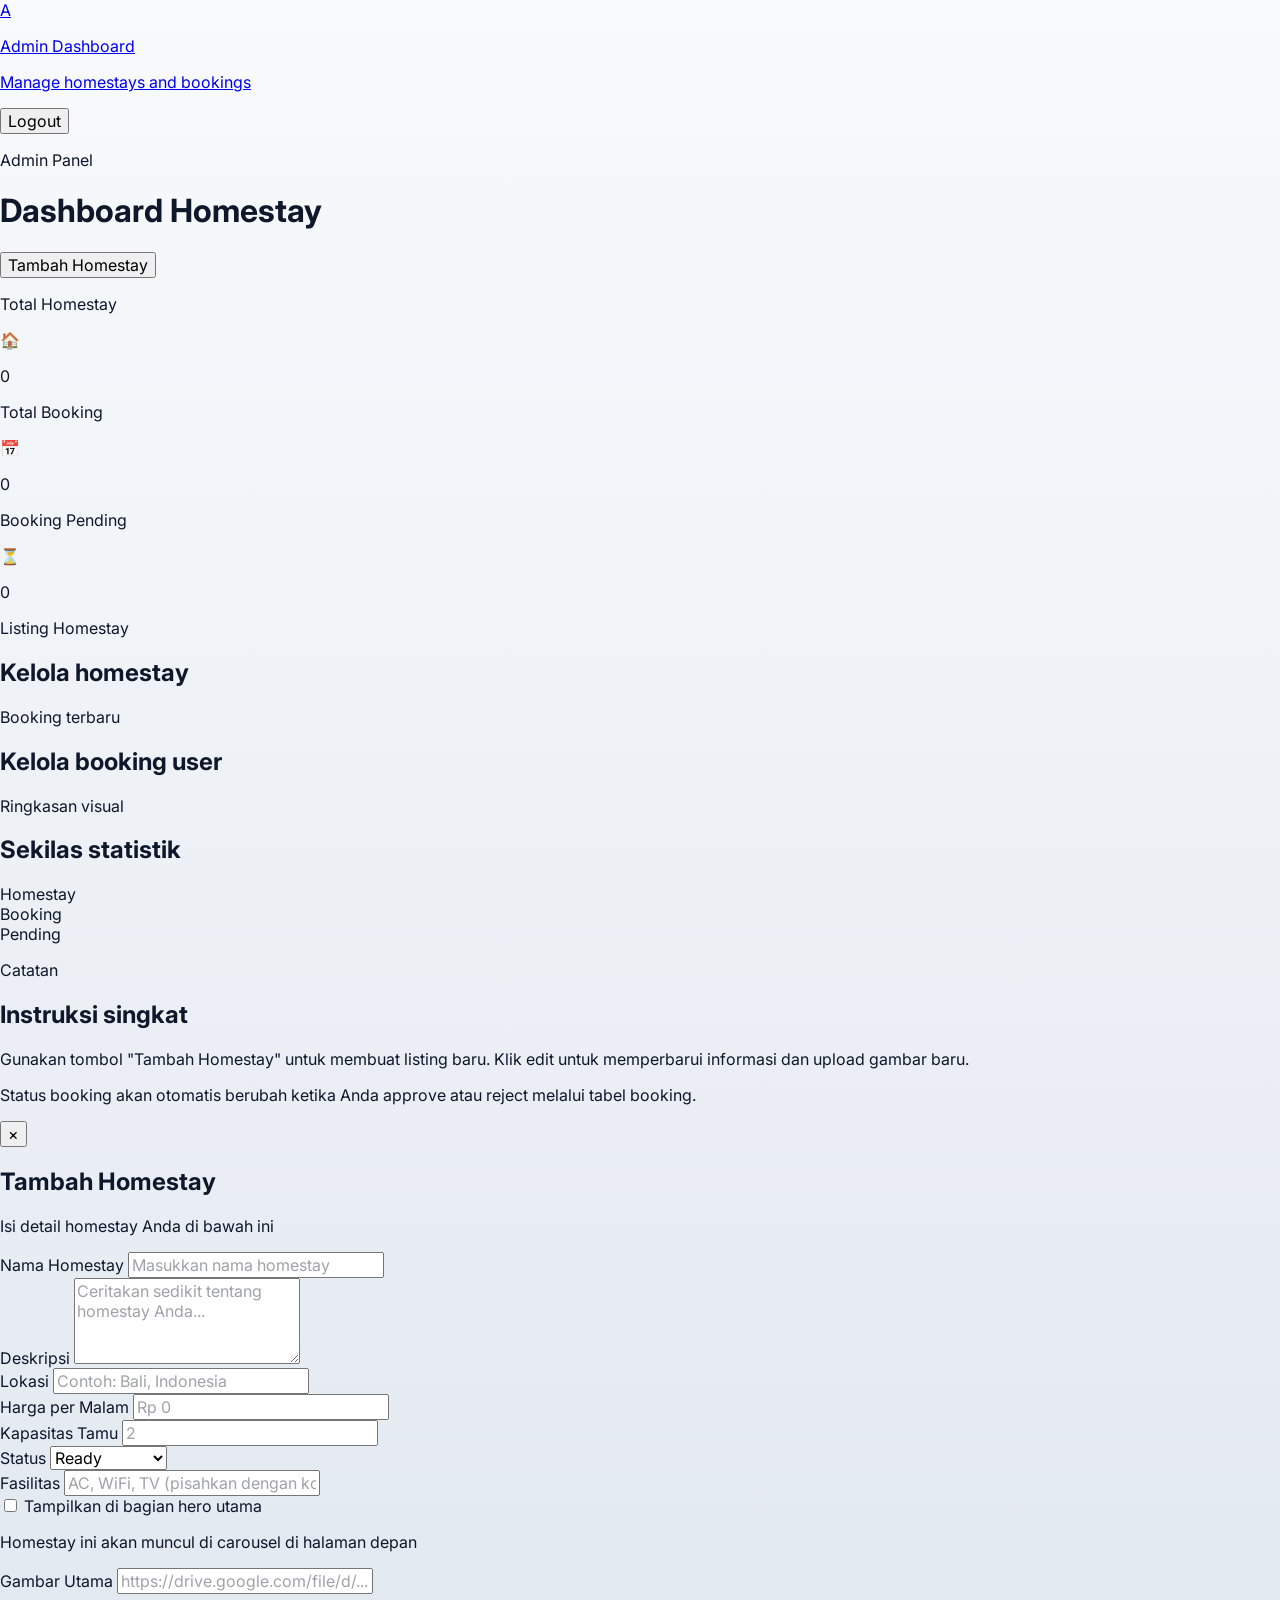
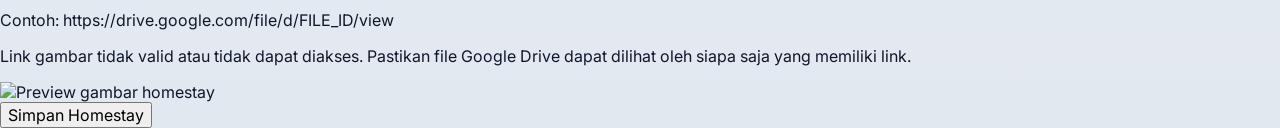
==== admin.html @ 0422bdfd "First commit" ====
<!doctype html>
<html lang="id">
  <head>
    <meta charset="UTF-8" />
    <meta name="viewport" content="width=device-width, initial-scale=1.0" />
    <title>Admin Dashboard - Homestay Booking</title>
    <script src="https://cdn.tailwindcss.com"></script>
    <meta name="theme-color" content="#0f172a" />
    <meta name="mobile-web-app-capable" content="yes" />
    <meta name="apple-mobile-web-app-capable" content="yes" />
    <meta name="apple-mobile-web-app-status-bar-style" content="default" />
    <meta name="apple-mobile-web-app-title" content="Homestay Booking" />
    <link rel="manifest" href="manifest.json" />
    <link rel="apple-touch-icon" href="assets/icons/app-icon.svg" />
    <link rel="preconnect" href="https://fonts.googleapis.com" />
    <link rel="preconnect" href="https://fonts.gstatic.com" crossorigin />
    <link
      href="https://fonts.googleapis.com/css2?family=Inter:wght@400;500;600;700&display=swap"
      rel="stylesheet"
    />
    <link rel="stylesheet" href="assets/css/style.css" />
  </head>
  <body class="bg-slate-50 text-slate-900">
    <div class="min-h-screen">
      <header
        class="sticky top-0 z-40 border-b border-slate-200/80 bg-white/95 backdrop-blur-lg"
      >
        <div
          class="mx-auto flex max-w-7xl items-center justify-between px-4 py-4 sm:px-6 lg:px-8"
        >
          <div>
            <a href="index.html" class="flex items-center gap-3 text-slate-900">
              <div
                class="inline-flex h-11 w-11 items-center justify-center rounded-3xl bg-slate-900 text-white"
              >
                A
              </div>
              <div>
                <p class="text-sm font-semibold leading-none">
                  Admin Dashboard
                </p>
                <p class="text-xs text-slate-500">
                  Manage homestays and bookings
                </p>
              </div>
            </a>
          </div>
          <div class="flex items-center gap-3">
            <button
              id="logoutButton"
              class="rounded-full bg-slate-900 px-4 py-2 text-sm font-semibold text-white transition hover:bg-slate-800"
            >
              Logout
            </button>
          </div>
        </div>
      </header>

      <main class="mx-auto max-w-7xl px-4 py-10 sm:px-6 lg:px-8">
        <div class="grid gap-6 xl:grid-cols-[1.5fr_1fr]">
          <div class="space-y-6">
            <div class="rounded-[2rem] bg-white p-6 shadow-sm">
              <div
                class="flex flex-col gap-2 sm:flex-row sm:items-center sm:justify-between"
              >
                <div>
                  <p class="text-sm uppercase tracking-[0.24em] text-slate-500">
                    Admin Panel
                  </p>
                  <h1 class="text-3xl font-semibold text-slate-900">
                    Dashboard Homestay
                  </h1>
                </div>
                <button
                  id="createHomestayButton"
                  class="rounded-full bg-emerald-600 px-5 py-3 text-sm font-semibold text-white transition hover:bg-emerald-700"
                >
                  Tambah Homestay
                </button>
              </div>
              <div class="mt-6 grid gap-4 sm:grid-cols-3">
                <div
                  class="rounded-2xl border border-slate-200 bg-gradient-to-br from-slate-50 to-white p-6 shadow-sm transition-all duration-200 hover:shadow-md"
                >
                  <div class="flex items-center justify-between mb-4">
                    <p class="text-sm font-medium text-slate-600">
                      Total Homestay
                    </p>
                    <div
                      class="h-10 w-10 flex items-center justify-center rounded-2xl bg-slate-100 text-2xl"
                    >
                      🏠
                    </div>
                  </div>
                  <p
                    id="statHomestay"
                    class="text-4xl font-bold text-slate-900"
                  >
                    0
                  </p>
                </div>
                <div
                  class="rounded-2xl border border-slate-200 bg-gradient-to-br from-blue-50 to-white p-6 shadow-sm transition-all duration-200 hover:shadow-md"
                >
                  <div class="flex items-center justify-between mb-4">
                    <p class="text-sm font-medium text-slate-600">
                      Total Booking
                    </p>
                    <div
                      class="h-10 w-10 flex items-center justify-center rounded-2xl bg-blue-100 text-2xl"
                    >
                      📅
                    </div>
                  </div>
                  <p id="statBooking" class="text-4xl font-bold text-slate-900">
                    0
                  </p>
                </div>
                <div
                  class="rounded-2xl border border-slate-200 bg-gradient-to-br from-amber-50 to-white p-6 shadow-sm transition-all duration-200 hover:shadow-md"
                >
                  <div class="flex items-center justify-between mb-4">
                    <p class="text-sm font-medium text-slate-600">
                      Booking Pending
                    </p>
                    <div
                      class="h-10 w-10 flex items-center justify-center rounded-2xl bg-amber-100 text-2xl"
                    >
                      ⏳
                    </div>
                  </div>
                  <p id="statPending" class="text-4xl font-bold text-slate-900">
                    0
                  </p>
                </div>
              </div>
            </div>

            <section class="rounded-[2rem] bg-white p-6 shadow-sm">
              <div class="flex items-center justify-between gap-3">
                <div>
                  <p class="text-sm uppercase tracking-[0.24em] text-slate-500">
                    Listing Homestay
                  </p>
                  <h2 class="text-2xl font-semibold text-slate-900">
                    Kelola homestay
                  </h2>
                </div>
              </div>
              <div id="homestayTable" class="mt-6 space-y-4"></div>
            </section>

            <section class="rounded-[2rem] bg-white p-6 shadow-sm">
              <div class="flex items-center justify-between gap-3">
                <div>
                  <p class="text-sm uppercase tracking-[0.24em] text-slate-500">
                    Booking terbaru
                  </p>
                  <h2 class="text-2xl font-semibold text-slate-900">
                    Kelola booking user
                  </h2>
                </div>
              </div>
              <div id="bookingTable" class="mt-6 space-y-4"></div>
            </section>
          </div>

          <div class="space-y-6">
            <section class="rounded-[2rem] bg-white p-6 shadow-sm">
              <div class="flex items-center justify-between mb-6">
                <div>
                  <p
                    class="text-sm uppercase tracking-[0.24em] text-slate-500 mb-1"
                  >
                    Ringkasan visual
                  </p>
                  <h2 class="text-2xl font-semibold text-slate-900">
                    Sekilas statistik
                  </h2>
                </div>
              </div>
              <div class="space-y-6">
                <div>
                  <div class="mb-3 flex items-center justify-between text-sm">
                    <span class="font-medium text-slate-700">Homestay</span>
                    <span
                      id="chartHomestay"
                      class="font-semibold text-slate-900"
                    ></span>
                  </div>
                  <div class="h-4 overflow-hidden rounded-full bg-slate-100">
                    <div
                      id="barHomestay"
                      class="h-full rounded-full bg-gradient-to-r from-emerald-400 to-emerald-600 transition-all duration-1000 ease-out"
                      style="width: 0%"
                    ></div>
                  </div>
                </div>
                <div>
                  <div class="mb-3 flex items-center justify-between text-sm">
                    <span class="font-medium text-slate-700">Booking</span>
                    <span
                      id="chartBooking"
                      class="font-semibold text-slate-900"
                    ></span>
                  </div>
                  <div class="h-4 overflow-hidden rounded-full bg-slate-100">
                    <div
                      id="barBooking"
                      class="h-full rounded-full bg-gradient-to-r from-blue-400 to-blue-600 transition-all duration-1000 ease-out"
                      style="width: 0%"
                    ></div>
                  </div>
                </div>
                <div>
                  <div class="mb-3 flex items-center justify-between text-sm">
                    <span class="font-medium text-slate-700">Pending</span>
                    <span
                      id="chartPending"
                      class="font-semibold text-slate-900"
                    ></span>
                  </div>
                  <div class="h-4 overflow-hidden rounded-full bg-slate-100">
                    <div
                      id="barPending"
                      class="h-full rounded-full bg-gradient-to-r from-amber-400 to-amber-600 transition-all duration-1000 ease-out"
                      style="width: 0%"
                    ></div>
                  </div>
                </div>
              </div>
            </section>

            <section class="rounded-[2rem] bg-white p-6 shadow-sm">
              <div>
                <p class="text-sm uppercase tracking-[0.24em] text-slate-500">
                  Catatan
                </p>
                <h2 class="text-2xl font-semibold text-slate-900">
                  Instruksi singkat
                </h2>
              </div>
              <div class="mt-4 space-y-3 text-sm leading-7 text-slate-600">
                <p>
                  Gunakan tombol "Tambah Homestay" untuk membuat listing baru.
                  Klik edit untuk memperbarui informasi dan upload gambar baru.
                </p>
                <p>
                  Status booking akan otomatis berubah ketika Anda approve atau
                  reject melalui tabel booking.
                </p>
              </div>
            </section>
          </div>
        </div>
      </main>

      <div
        id="homestayFormModal"
        class="fixed inset-0 z-50 hidden items-center justify-center bg-slate-900/60 p-4 backdrop-blur-sm"
      >
        <div
          class="relative w-full max-w-3xl max-h-[90vh] overflow-hidden rounded-[2rem] bg-white shadow-2xl flex flex-col"
        >
          <button
            id="closeHomestayModal"
            class="absolute right-4 top-4 inline-flex h-11 w-11 items-center justify-center rounded-full bg-slate-100 text-slate-900 shadow-sm transition hover:bg-slate-200 z-10"
          >
            ×
          </button>
          <div class="p-6 sm:p-8 overflow-y-auto flex-1">
            <h2
              id="homestayModalTitle"
              class="text-2xl font-semibold text-slate-900 mb-2"
            >
              Tambah Homestay
            </h2>
            <p class="text-sm text-slate-500 mb-6">
              Isi detail homestay Anda di bawah ini
            </p>

            <div class="space-y-5">
              <!-- Basic Info Section -->
              <div class="grid gap-4 sm:grid-cols-2">
                <div class="sm:col-span-2">
                  <label class="block text-sm font-medium text-slate-700 mb-2"
                    >Nama Homestay</label
                  >
                  <input
                    id="homestayName"
                    type="text"
                    placeholder="Masukkan nama homestay"
                    class="w-full rounded-2xl border border-slate-200 bg-white px-4 py-3.5 text-sm text-slate-900 outline-none transition-all duration-200 focus:border-slate-400 focus:ring-4 focus:ring-slate-100"
                  />
                </div>

                <div class="sm:col-span-2">
                  <label class="block text-sm font-medium text-slate-700 mb-2"
                    >Deskripsi</label
                  >
                  <textarea
                    id="homestayDescription"
                    rows="4"
                    placeholder="Ceritakan sedikit tentang homestay Anda..."
                    class="w-full rounded-2xl border border-slate-200 bg-white px-4 py-3.5 text-sm text-slate-900 outline-none transition-all duration-200 focus:border-slate-400 focus:ring-4 focus:ring-slate-100 resize-none"
                  ></textarea>
                </div>
              </div>

              <!-- Details Section -->
              <div class="grid gap-4 sm:grid-cols-2">
                <div>
                  <label class="block text-sm font-medium text-slate-700 mb-2"
                    >Lokasi</label
                  >
                  <input
                    id="homestayLocation"
                    type="text"
                    placeholder="Contoh: Bali, Indonesia"
                    class="w-full rounded-2xl border border-slate-200 bg-white px-4 py-3.5 text-sm text-slate-900 outline-none transition-all duration-200 focus:border-slate-400 focus:ring-4 focus:ring-slate-100"
                  />
                </div>

                <div>
                  <label class="block text-sm font-medium text-slate-700 mb-2"
                    >Harga per Malam</label
                  >
                  <input
                    id="homestayPrice"
                    type="text"
                    placeholder="Rp 0"
                    class="w-full rounded-2xl border border-slate-200 bg-white px-4 py-3.5 text-sm text-slate-900 outline-none transition-all duration-200 focus:border-slate-400 focus:ring-4 focus:ring-slate-100"
                  />
                </div>

                <div>
                  <label class="block text-sm font-medium text-slate-700 mb-2"
                    >Kapasitas Tamu</label
                  >
                  <input
                    id="homestayCapacity"
                    type="number"
                    min="1"
                    placeholder="2"
                    class="w-full rounded-2xl border border-slate-200 bg-white px-4 py-3.5 text-sm text-slate-900 outline-none transition-all duration-200 focus:border-slate-400 focus:ring-4 focus:ring-slate-100"
                  />
                </div>

                <div>
                  <label class="block text-sm font-medium text-slate-700 mb-2"
                    >Status</label
                  >
                  <select
                    id="homestayStatus"
                    class="w-full rounded-2xl border border-slate-200 bg-white px-4 py-3.5 text-sm text-slate-900 outline-none transition-all duration-200 focus:border-slate-400 focus:ring-4 focus:ring-slate-100 cursor-pointer"
                  >
                    <option value="Ready">Ready</option>
                    <option value="Booked">Booked</option>
                    <option value="Maintenance">Maintenance</option>
                  </select>
                </div>
              </div>

              <!-- Facilities -->
              <div>
                <label class="block text-sm font-medium text-slate-700 mb-2"
                  >Fasilitas</label
                >
                <input
                  id="homestayFacilities"
                  type="text"
                  placeholder="AC, WiFi, TV (pisahkan dengan koma)"
                  class="w-full rounded-2xl border border-slate-200 bg-white px-4 py-3.5 text-sm text-slate-900 outline-none transition-all duration-200 focus:border-slate-400 focus:ring-4 focus:ring-slate-100"
                />
              </div>

              <!-- Hero Toggle -->
              <div class="rounded-2xl border border-slate-200 bg-slate-50 p-4">
                <div class="flex items-center gap-3">
                  <input
                    id="homestayShowInHero"
                    type="checkbox"
                    class="h-5 w-5 rounded border-slate-300 text-slate-900 focus:ring-slate-500 cursor-pointer"
                  />
                  <label
                    for="homestayShowInHero"
                    class="text-sm font-medium text-slate-700 cursor-pointer"
                    >Tampilkan di bagian hero utama</label
                  >
                </div>
                <p class="text-xs text-slate-500 mt-2 ml-8">
                  Homestay ini akan muncul di carousel di halaman depan
                </p>
              </div>

              <!-- Image Section -->
              <div class="space-y-3">
                <label class="block text-sm font-medium text-slate-700"
                  >Gambar Utama</label
                >
                <input
                  id="homestayImage"
                  type="text"
                  placeholder="https://drive.google.com/file/d/... atau URL gambar"
                  class="w-full rounded-2xl border border-slate-200 bg-white px-4 py-3.5 text-sm text-slate-900 outline-none transition-all duration-200 focus:border-slate-400 focus:ring-4 focus:ring-slate-100"
                />
                <p class="text-xs text-slate-500">
                  Contoh: https://drive.google.com/file/d/FILE_ID/view
                </p>
                <p
                  id="homestayImageWarning"
                  class="hidden text-sm font-medium text-rose-600 bg-rose-50 px-4 py-3 rounded-2xl"
                >
                  Link gambar tidak valid atau tidak dapat diakses. Pastikan
                  file Google Drive dapat dilihat oleh siapa saja yang memiliki
                  link.
                </p>
                <div
                  id="homestayImagePreview"
                  class="hidden overflow-hidden rounded-2xl border border-slate-200 bg-slate-50"
                >
                  <img
                    id="homestayImagePreviewImg"
                    src=""
                    alt="Preview gambar homestay"
                    class="w-full h-64 object-cover"
                  />
                </div>
              </div>

              <!-- Action Buttons -->
              <div class="flex items-center justify-end gap-3 pt-4">
                <button
                  id="saveHomestayButton"
                  class="rounded-2xl bg-slate-900 px-6 py-3 text-sm font-semibold text-white transition-all duration-200 hover:bg-slate-800 hover:shadow-lg hover:-translate-y-0.5"
                >
                  Simpan Homestay
                </button>
              </div>
            </div>
          </div>
        </div>
      </div>
    </div>

    <script type="module" src="js/admin.js"></script>
  </body>
</html>
---- assets/css/style.css ----
@import url('https://fonts.googleapis.com/css2?family=Inter:wght@400;500;600;700&display=swap');

:root {
  color-scheme: light;
}

html {
  scroll-behavior: smooth;
  min-height: 100%;
  background: #f8fafc;
}

*, *::before, *::after {
  box-sizing: border-box;
}

body {
  min-height: 100vh;
  margin: 0;
  font-family: 'Inter', system-ui, sans-serif;
  background: linear-gradient(180deg, #f8fafc 0%, #e2e8f0 100%);
  color: #0f172a;
  -webkit-font-smoothing: antialiased;
}

button,
input,
textarea,
select {
  font: inherit;
}

button {
  cursor: pointer;
}

::selection {
  background: rgba(16, 185, 129, 0.25);
}

.toast-enter {
  opacity: 0;
  transform: translateY(-8px);
}

.toast-show {
  animation: slideIn 0.2s ease-out forwards;
}

@keyframes slideIn {
  to {
    opacity: 1;
    transform: translateY(0);
  }
}

input::placeholder,
textarea::placeholder {
  color: #a1a1aa;
}

img.cover {
  object-fit: cover;
}

#bookingCalendar {
  max-width: 100%;
}

.calendar-day {
  aspect-ratio: 1 / 1;
  display: grid;
  place-items: center;
  border-radius: 0.75rem;
  font-size: 0.88rem;
  font-weight: 600;
  color: #0f172a;
}

.calendar-day:hover {
  background-color: #f8fafc;
}

.calendar-day.disabled {
  background-color: #f1f5f9;
  color: #94a3b8;
  cursor: not-allowed;
}

.calendar-day.selected {
  background-color: #0f172a;
  color: #fff;
}

.calendar-day.in-range {
  background-color: #e2e8f0;
  color: #0f172a;
}
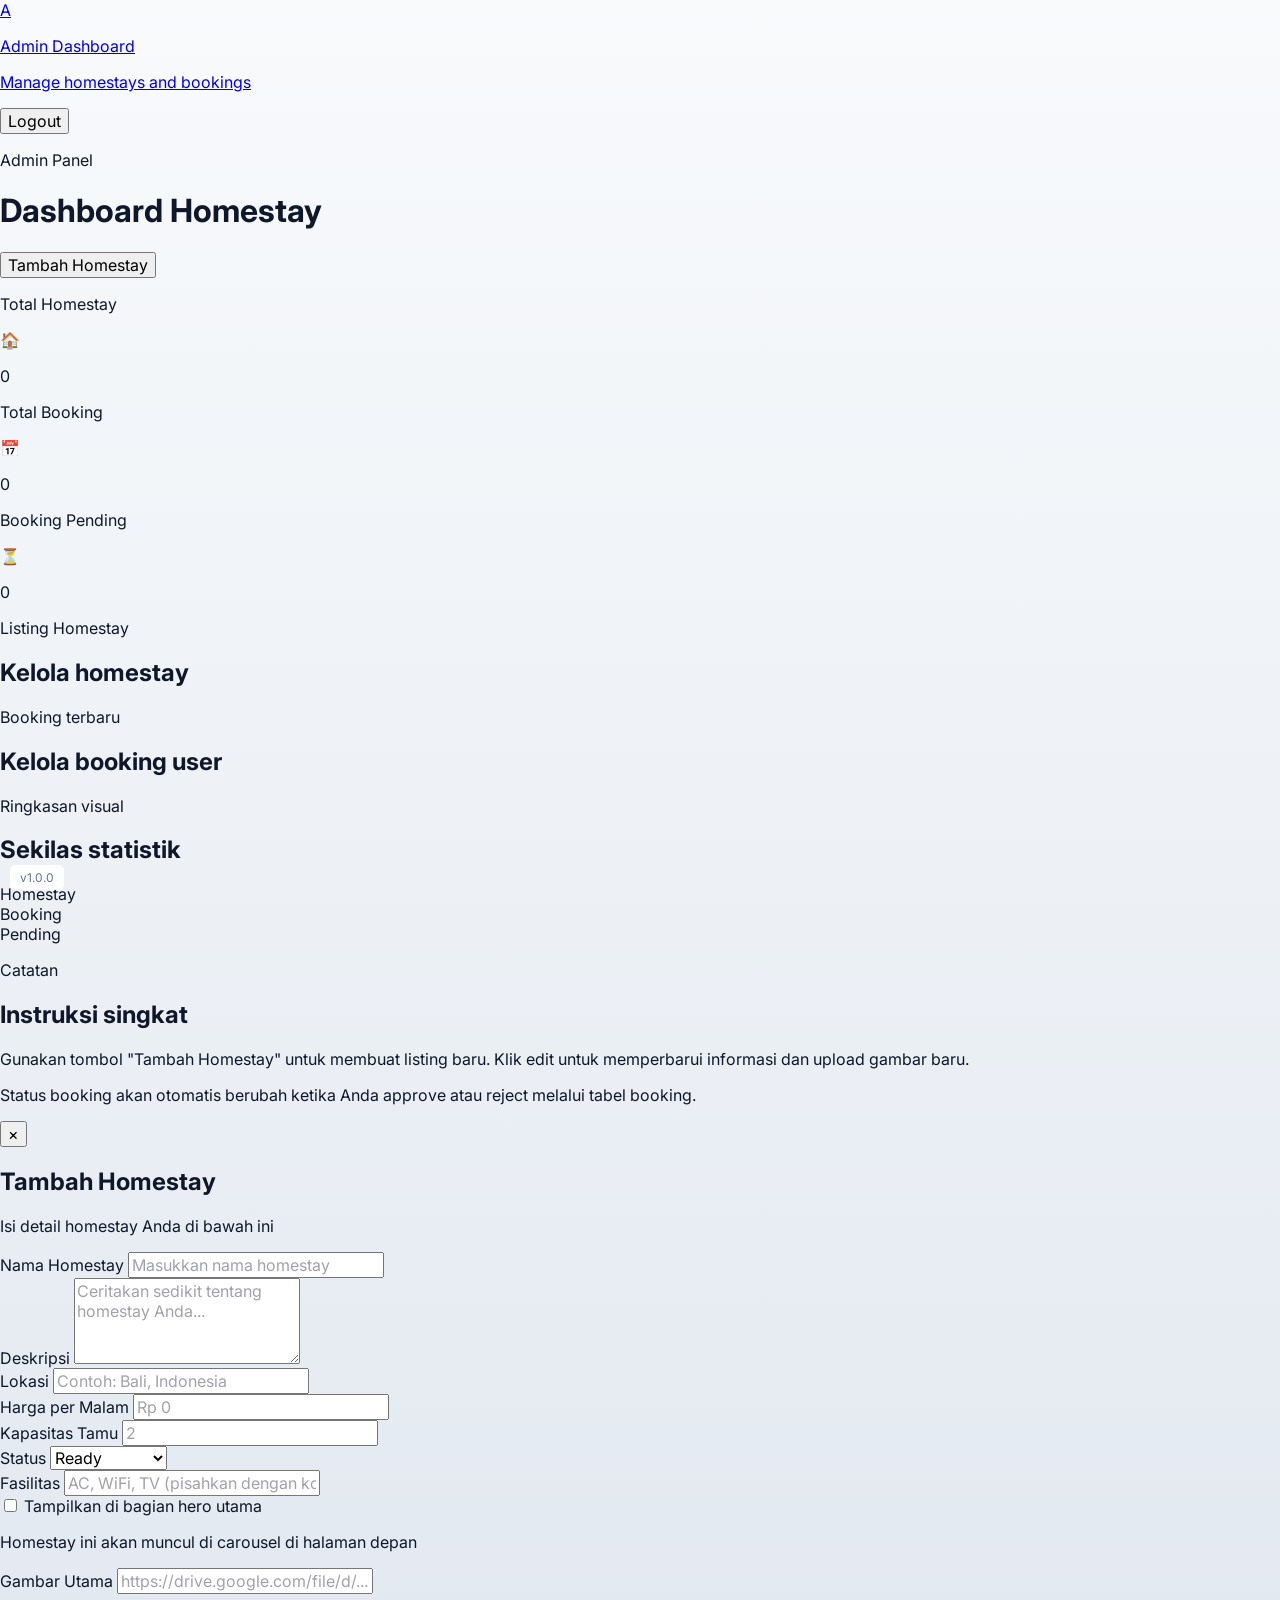
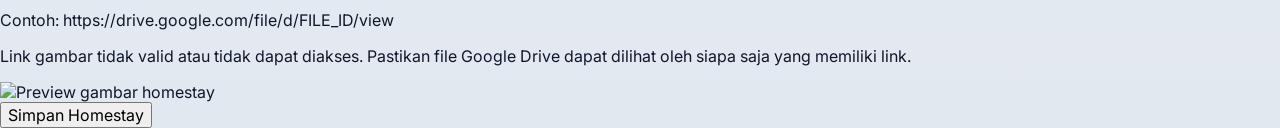
==== commit 89af330c: "versioning" ====
--- a/admin.html
+++ b/admin.html
@@ -444,5 +444,12 @@
     </div>
 
     <script type="module" src="js/admin.js"></script>
+    <script>
+      fetch("version.html")
+        .then((response) => response.text())
+        .then((html) => {
+          document.body.insertAdjacentHTML("beforeend", html);
+        });
+    </script>
   </body>
 </html>
--- a/assets/css/style.css
+++ b/assets/css/style.css
@@ -28,6 +28,7 @@
 textarea,
 select {
   font: inherit;
+  -webkit-tap-highlight-color: transparent;
 }
 
 button {
@@ -96,3 +97,47 @@
   background-color: #e2e8f0;
   color: #0f172a;
 }
+
+/* Modal styles */
+.modal-overlay {
+  display: none;
+}
+
+.modal-overlay.active {
+  display: flex;
+}
+
+/* Mobile optimizations */
+@media (max-width: 640px) {
+  h1 {
+    font-size: 2.5rem !important;
+  }
+  
+  h2 {
+    font-size: 1.75rem !important;
+  }
+  
+  /* Modal for mobile: full-screen with smaller radius */
+  .modal-content-mobile {
+    border-radius: 1.5rem !important;
+    max-height: 95vh !important;
+  }
+  
+  /* Adjust padding for modals on mobile */
+  .modal-padding-mobile {
+    padding: 1.5rem !important;
+  }
+  
+  /* Stack login/register on mobile */
+  .auth-grid-mobile {
+    grid-template-columns: 1fr !important;
+  }
+  
+  .auth-border-mobile {
+    border-right: none !important;
+    border-bottom: 1px solid #e2e8f0;
+    padding-bottom: 1.5rem;
+    margin-bottom: 1.5rem;
+    padding-right: 0 !important;
+  }
+}
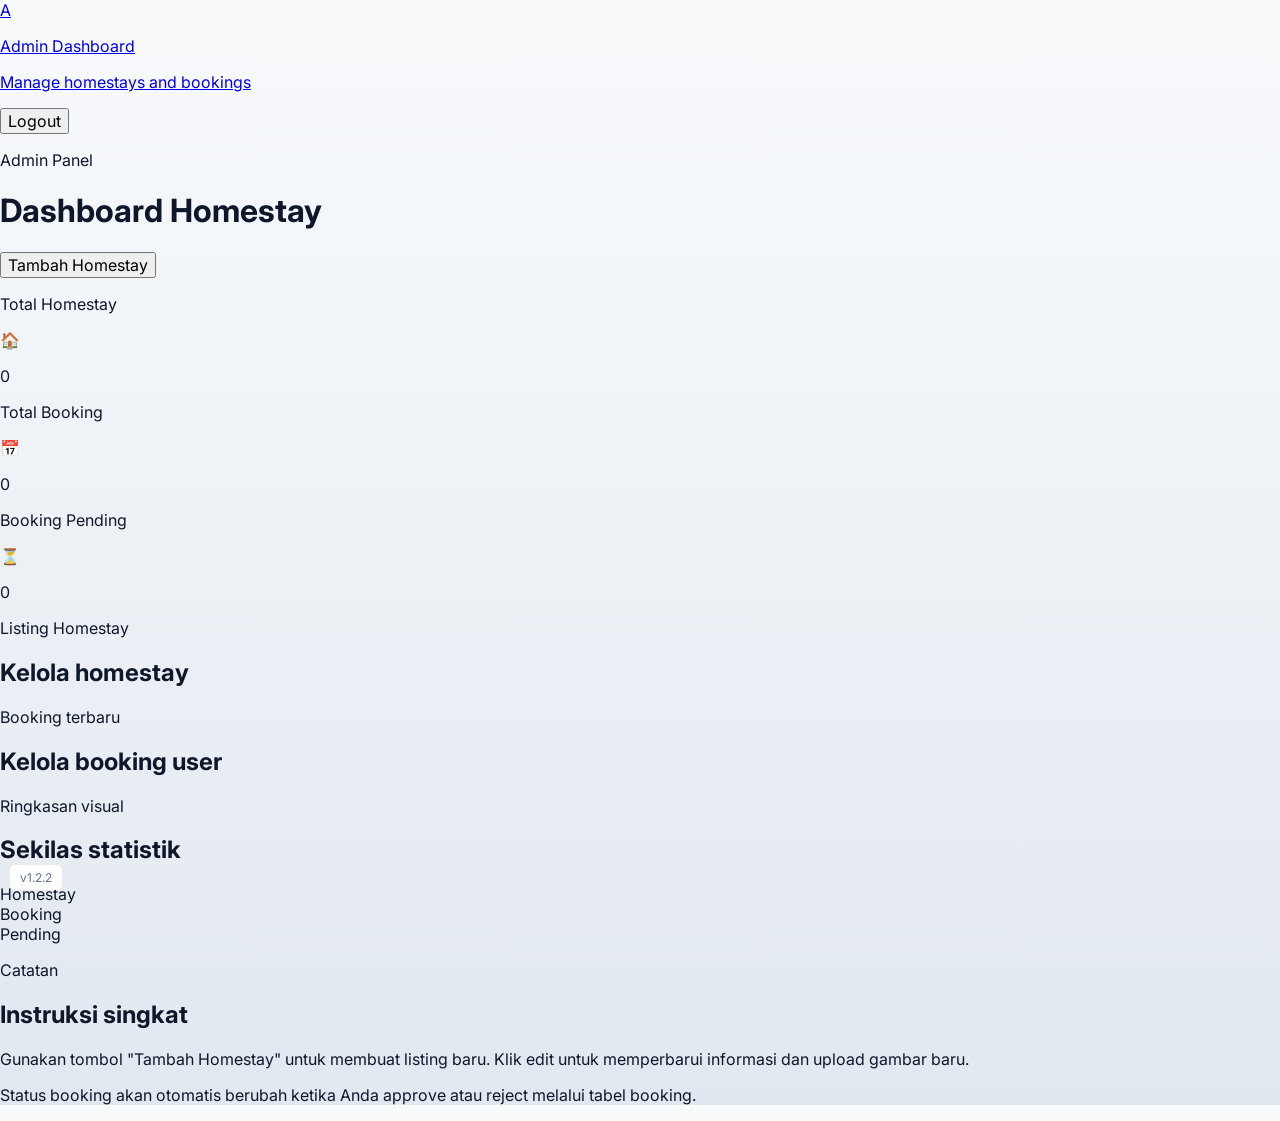
==== commit d57954d3: "Header Optimized for mobile devices" ====
--- a/admin.html
+++ b/admin.html
@@ -26,26 +26,22 @@
         class="sticky top-0 z-40 border-b border-slate-200/80 bg-white/95 backdrop-blur-lg"
       >
         <div
-          class="mx-auto flex max-w-7xl items-center justify-between px-4 py-4 sm:px-6 lg:px-8"
+          class="mx-auto flex max-w-7xl items-center justify-between px-4 py-3 sm:px-6 lg:px-8"
         >
-          <div>
-            <a href="index.html" class="flex items-center gap-3 text-slate-900">
-              <div
-                class="inline-flex h-11 w-11 items-center justify-center rounded-3xl bg-slate-900 text-white"
-              >
-                A
-              </div>
-              <div>
-                <p class="text-sm font-semibold leading-none">
-                  Admin Dashboard
-                </p>
-                <p class="text-xs text-slate-500">
-                  Manage homestays and bookings
-                </p>
-              </div>
-            </a>
-          </div>
-          <div class="flex items-center gap-3">
+          <a href="index.html" class="flex items-center gap-2 text-slate-900">
+            <div
+              class="inline-flex h-10 w-10 items-center justify-center rounded-2xl bg-slate-900 text-white sm:h-11 sm:w-11 sm:rounded-3xl"
+            >
+              A
+            </div>
+            <div class="hidden sm:block">
+              <p class="text-sm font-semibold leading-none">Admin Dashboard</p>
+              <p class="text-xs text-slate-500">
+                Manage homestays and bookings
+              </p>
+            </div>
+          </a>
+          <div class="flex items-center gap-2 sm:gap-3">
             <button
               id="logoutButton"
               class="rounded-full bg-slate-900 px-4 py-2 text-sm font-semibold text-white transition hover:bg-slate-800"
@@ -257,10 +253,10 @@
 
       <div
         id="homestayFormModal"
-        class="fixed inset-0 z-50 hidden items-center justify-center bg-slate-900/60 p-4 backdrop-blur-sm"
+        class="fixed inset-0 z-50 hidden items-center justify-center bg-slate-900/60 p-4 backdrop-blur-sm modal-overlay"
       >
         <div
-          class="relative w-full max-w-3xl max-h-[90vh] overflow-hidden rounded-[2rem] bg-white shadow-2xl flex flex-col"
+          class="relative w-full max-w-3xl max-h-[90vh] overflow-hidden rounded-[2rem] bg-white shadow-2xl flex flex-col modal-content-mobile"
         >
           <button
             id="closeHomestayModal"
@@ -268,7 +264,7 @@
           >
             ×
           </button>
-          <div class="p-6 sm:p-8 overflow-y-auto flex-1">
+          <div class="p-6 sm:p-8 overflow-y-auto flex-1 modal-padding-mobile">
             <h2
               id="homestayModalTitle"
               class="text-2xl font-semibold text-slate-900 mb-2"
--- a/assets/css/style.css
+++ b/assets/css/style.css
@@ -62,6 +62,19 @@
 
 img.cover {
   object-fit: cover;
+}
+
+/* Optimized image styles for square (1:1) aspect ratio */
+img {
+  display: block;
+  max-width: 100%;
+  height: auto;
+}
+
+/* Ensure object-cover works well with square containers */
+.aspect-square img {
+  object-fit: cover;
+  object-position: center;
 }
 
 #bookingCalendar {
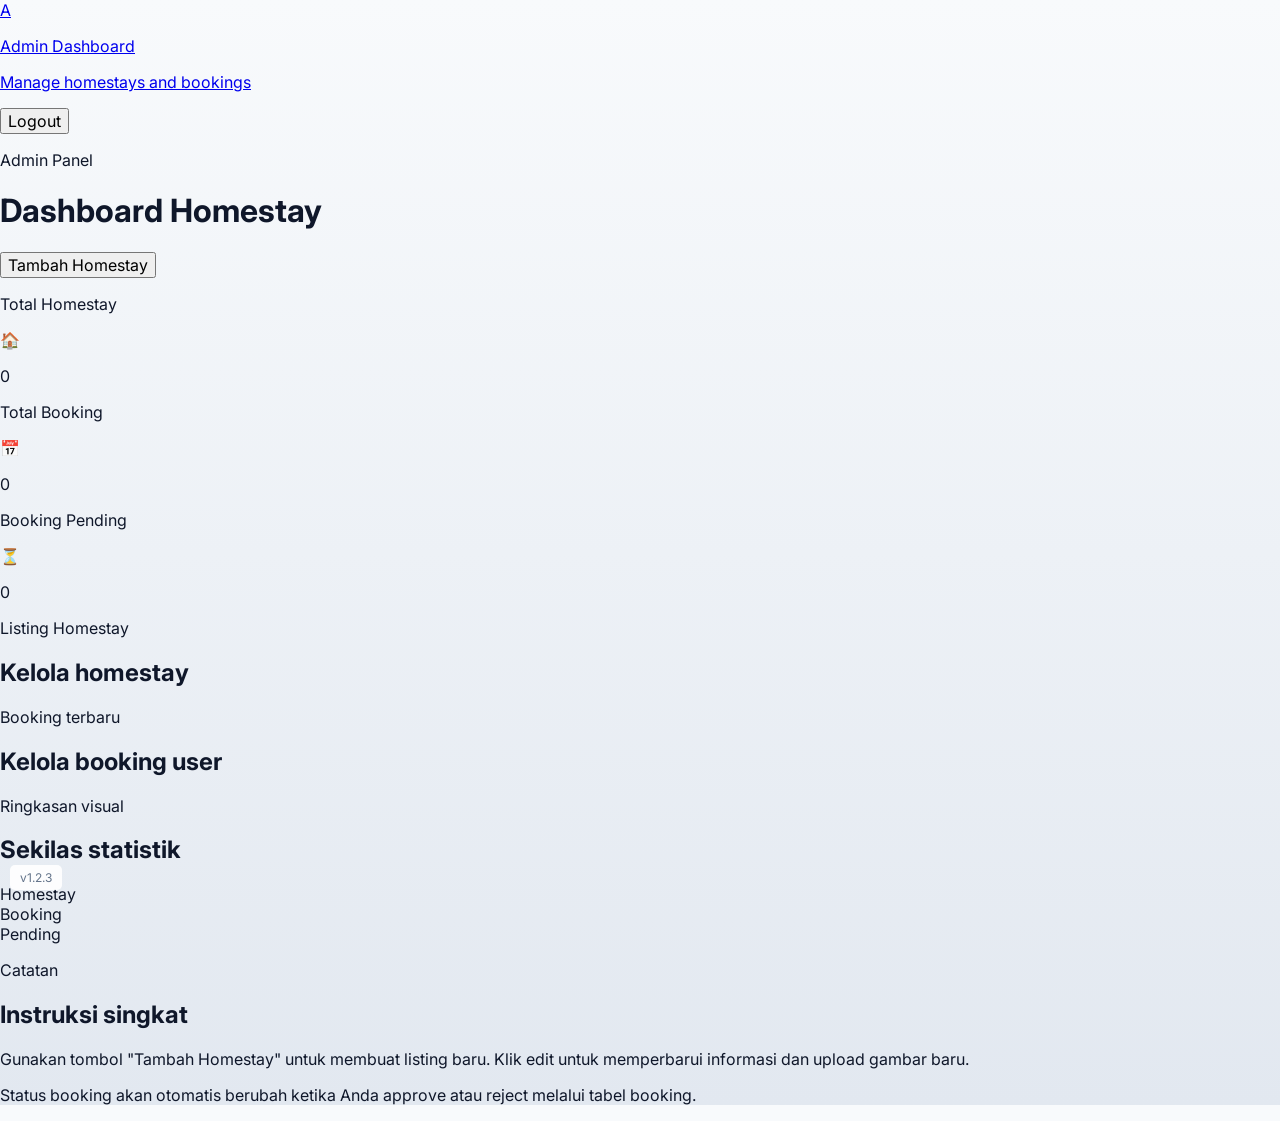
==== commit 17e0a727: "Header Optimized for mobile devices" ====
--- a/admin.html
+++ b/admin.html
@@ -52,33 +52,33 @@
         </div>
       </header>
 
-      <main class="mx-auto max-w-7xl px-4 py-10 sm:px-6 lg:px-8">
-        <div class="grid gap-6 xl:grid-cols-[1.5fr_1fr]">
-          <div class="space-y-6">
-            <div class="rounded-[2rem] bg-white p-6 shadow-sm">
+      <main class="mx-auto max-w-7xl px-4 py-8 sm:px-6 lg:px-8">
+        <div class="grid gap-5 xl:grid-cols-[1.5fr_1fr]">
+          <div class="space-y-5">
+            <div class="rounded-[2rem] bg-white p-5 sm:p-6 shadow-sm">
               <div
-                class="flex flex-col gap-2 sm:flex-row sm:items-center sm:justify-between"
+                class="flex flex-col gap-3 sm:flex-row sm:items-center sm:justify-between"
               >
                 <div>
                   <p class="text-sm uppercase tracking-[0.24em] text-slate-500">
                     Admin Panel
                   </p>
-                  <h1 class="text-3xl font-semibold text-slate-900">
+                  <h1 class="text-2xl sm:text-3xl font-semibold text-slate-900">
                     Dashboard Homestay
                   </h1>
                 </div>
                 <button
                   id="createHomestayButton"
-                  class="rounded-full bg-emerald-600 px-5 py-3 text-sm font-semibold text-white transition hover:bg-emerald-700"
+                  class="rounded-full bg-emerald-600 px-5 py-3 text-sm font-semibold text-white transition hover:bg-emerald-700 w-full sm:w-auto"
                 >
                   Tambah Homestay
                 </button>
               </div>
-              <div class="mt-6 grid gap-4 sm:grid-cols-3">
+              <div class="mt-5 grid gap-4 sm:grid-cols-3">
                 <div
-                  class="rounded-2xl border border-slate-200 bg-gradient-to-br from-slate-50 to-white p-6 shadow-sm transition-all duration-200 hover:shadow-md"
-                >
-                  <div class="flex items-center justify-between mb-4">
+                  class="rounded-2xl border border-slate-200 bg-gradient-to-br from-slate-50 to-white p-5 shadow-sm transition-all duration-200 hover:shadow-md"
+                >
+                  <div class="flex items-center justify-between mb-3">
                     <p class="text-sm font-medium text-slate-600">
                       Total Homestay
                     </p>
@@ -90,15 +90,15 @@
                   </div>
                   <p
                     id="statHomestay"
-                    class="text-4xl font-bold text-slate-900"
+                    class="text-3xl sm:text-4xl font-bold text-slate-900"
                   >
                     0
                   </p>
                 </div>
                 <div
-                  class="rounded-2xl border border-slate-200 bg-gradient-to-br from-blue-50 to-white p-6 shadow-sm transition-all duration-200 hover:shadow-md"
-                >
-                  <div class="flex items-center justify-between mb-4">
+                  class="rounded-2xl border border-slate-200 bg-gradient-to-br from-blue-50 to-white p-5 shadow-sm transition-all duration-200 hover:shadow-md"
+                >
+                  <div class="flex items-center justify-between mb-3">
                     <p class="text-sm font-medium text-slate-600">
                       Total Booking
                     </p>
@@ -108,14 +108,17 @@
                       📅
                     </div>
                   </div>
-                  <p id="statBooking" class="text-4xl font-bold text-slate-900">
+                  <p
+                    id="statBooking"
+                    class="text-3xl sm:text-4xl font-bold text-slate-900"
+                  >
                     0
                   </p>
                 </div>
                 <div
-                  class="rounded-2xl border border-slate-200 bg-gradient-to-br from-amber-50 to-white p-6 shadow-sm transition-all duration-200 hover:shadow-md"
-                >
-                  <div class="flex items-center justify-between mb-4">
+                  class="rounded-2xl border border-slate-200 bg-gradient-to-br from-amber-50 to-white p-5 shadow-sm transition-all duration-200 hover:shadow-md"
+                >
+                  <div class="flex items-center justify-between mb-3">
                     <p class="text-sm font-medium text-slate-600">
                       Booking Pending
                     </p>
@@ -125,57 +128,60 @@
                       ⏳
                     </div>
                   </div>
-                  <p id="statPending" class="text-4xl font-bold text-slate-900">
+                  <p
+                    id="statPending"
+                    class="text-3xl sm:text-4xl font-bold text-slate-900"
+                  >
                     0
                   </p>
                 </div>
               </div>
             </div>
 
-            <section class="rounded-[2rem] bg-white p-6 shadow-sm">
+            <section class="rounded-[2rem] bg-white p-5 sm:p-6 shadow-sm">
               <div class="flex items-center justify-between gap-3">
                 <div>
                   <p class="text-sm uppercase tracking-[0.24em] text-slate-500">
                     Listing Homestay
                   </p>
-                  <h2 class="text-2xl font-semibold text-slate-900">
+                  <h2 class="text-xl sm:text-2xl font-semibold text-slate-900">
                     Kelola homestay
                   </h2>
                 </div>
               </div>
-              <div id="homestayTable" class="mt-6 space-y-4"></div>
+              <div id="homestayTable" class="mt-5 space-y-4"></div>
             </section>
 
-            <section class="rounded-[2rem] bg-white p-6 shadow-sm">
+            <section class="rounded-[2rem] bg-white p-5 sm:p-6 shadow-sm">
               <div class="flex items-center justify-between gap-3">
                 <div>
                   <p class="text-sm uppercase tracking-[0.24em] text-slate-500">
                     Booking terbaru
                   </p>
-                  <h2 class="text-2xl font-semibold text-slate-900">
+                  <h2 class="text-xl sm:text-2xl font-semibold text-slate-900">
                     Kelola booking user
                   </h2>
                 </div>
               </div>
-              <div id="bookingTable" class="mt-6 space-y-4"></div>
+              <div id="bookingTable" class="mt-5 space-y-4"></div>
             </section>
           </div>
 
-          <div class="space-y-6">
-            <section class="rounded-[2rem] bg-white p-6 shadow-sm">
-              <div class="flex items-center justify-between mb-6">
+          <div class="space-y-5">
+            <section class="rounded-[2rem] bg-white p-5 sm:p-6 shadow-sm">
+              <div class="flex items-center justify-between mb-5">
                 <div>
                   <p
                     class="text-sm uppercase tracking-[0.24em] text-slate-500 mb-1"
                   >
                     Ringkasan visual
                   </p>
-                  <h2 class="text-2xl font-semibold text-slate-900">
+                  <h2 class="text-xl sm:text-2xl font-semibold text-slate-900">
                     Sekilas statistik
                   </h2>
                 </div>
               </div>
-              <div class="space-y-6">
+              <div class="space-y-5">
                 <div>
                   <div class="mb-3 flex items-center justify-between text-sm">
                     <span class="font-medium text-slate-700">Homestay</span>
@@ -227,12 +233,12 @@
               </div>
             </section>
 
-            <section class="rounded-[2rem] bg-white p-6 shadow-sm">
+            <section class="rounded-[2rem] bg-white p-5 sm:p-6 shadow-sm">
               <div>
                 <p class="text-sm uppercase tracking-[0.24em] text-slate-500">
                   Catatan
                 </p>
-                <h2 class="text-2xl font-semibold text-slate-900">
+                <h2 class="text-xl sm:text-2xl font-semibold text-slate-900">
                   Instruksi singkat
                 </h2>
               </div>
--- a/assets/css/style.css
+++ b/assets/css/style.css
@@ -123,34 +123,45 @@
 /* Mobile optimizations */
 @media (max-width: 640px) {
   h1 {
-    font-size: 2.5rem !important;
+    font-size: 2.25rem !important;
   }
-  
+
   h2 {
-    font-size: 1.75rem !important;
+    font-size: 1.5rem !important;
   }
-  
+
   /* Modal for mobile: full-screen with smaller radius */
   .modal-content-mobile {
-    border-radius: 1.5rem !important;
+    border-radius: 1.25rem !important;
     max-height: 95vh !important;
   }
-  
+
   /* Adjust padding for modals on mobile */
   .modal-padding-mobile {
-    padding: 1.5rem !important;
+    padding: 1.25rem !important;
   }
-  
+
   /* Stack login/register on mobile */
   .auth-grid-mobile {
     grid-template-columns: 1fr !important;
   }
-  
+
   .auth-border-mobile {
     border-right: none !important;
     border-bottom: 1px solid #e2e8f0;
-    padding-bottom: 1.5rem;
-    margin-bottom: 1.5rem;
+    padding-bottom: 1.25rem;
+    margin-bottom: 1.25rem;
     padding-right: 0 !important;
   }
+
+  /* Smaller padding for form elements on mobile */
+  input, button, select, textarea {
+    padding-top: 0.625rem !important;
+    padding-bottom: 0.625rem !important;
+  }
+
+  /* Reduce gap in hero card on mobile */
+  #heroCard {
+    padding: 1.25rem !important;
+  }
 }
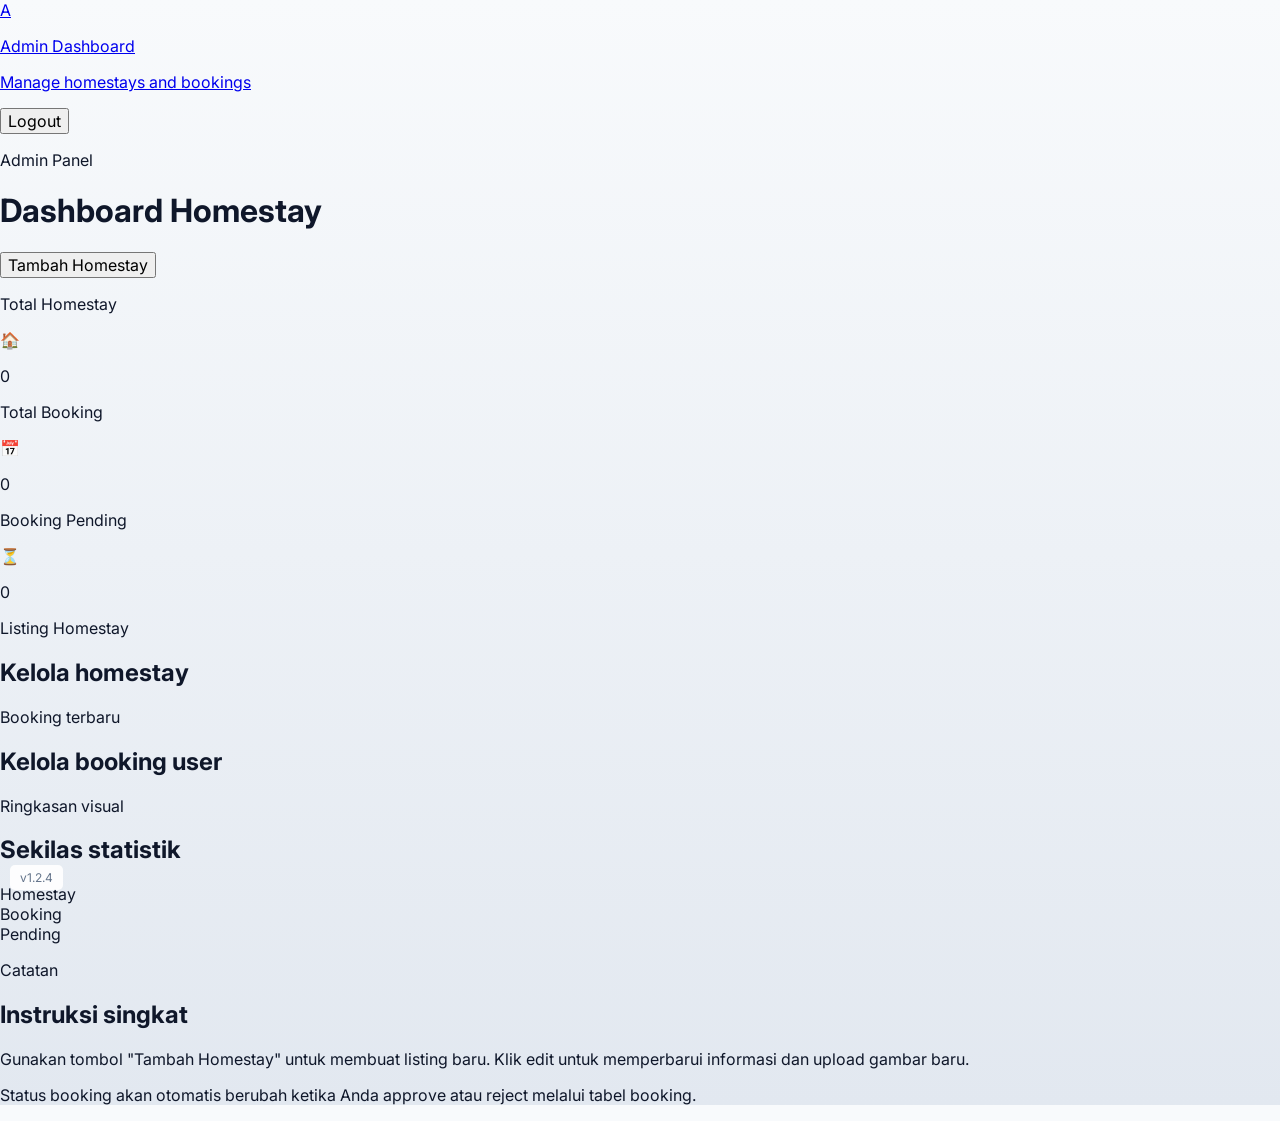
==== commit b87deb3f: "Header Optimized for mobile devices" ====
--- a/admin.html
+++ b/admin.html
@@ -26,11 +26,11 @@
         class="sticky top-0 z-40 border-b border-slate-200/80 bg-white/95 backdrop-blur-lg"
       >
         <div
-          class="mx-auto flex max-w-7xl items-center justify-between px-4 py-3 sm:px-6 lg:px-8"
+          class="mx-auto flex max-w-7xl items-center justify-between px-3 py-2.5 sm:px-6 lg:px-8 sm:py-3"
         >
           <a href="index.html" class="flex items-center gap-2 text-slate-900">
             <div
-              class="inline-flex h-10 w-10 items-center justify-center rounded-2xl bg-slate-900 text-white sm:h-11 sm:w-11 sm:rounded-3xl"
+              class="inline-flex h-9 w-9 items-center justify-center rounded-2xl bg-slate-900 text-white sm:h-11 sm:w-11 sm:rounded-3xl"
             >
               A
             </div>
@@ -44,7 +44,7 @@
           <div class="flex items-center gap-2 sm:gap-3">
             <button
               id="logoutButton"
-              class="rounded-full bg-slate-900 px-4 py-2 text-sm font-semibold text-white transition hover:bg-slate-800"
+              class="rounded-full bg-slate-900 px-3.5 py-2 text-sm font-semibold text-white transition hover:bg-slate-800 sm:px-4"
             >
               Logout
             </button>
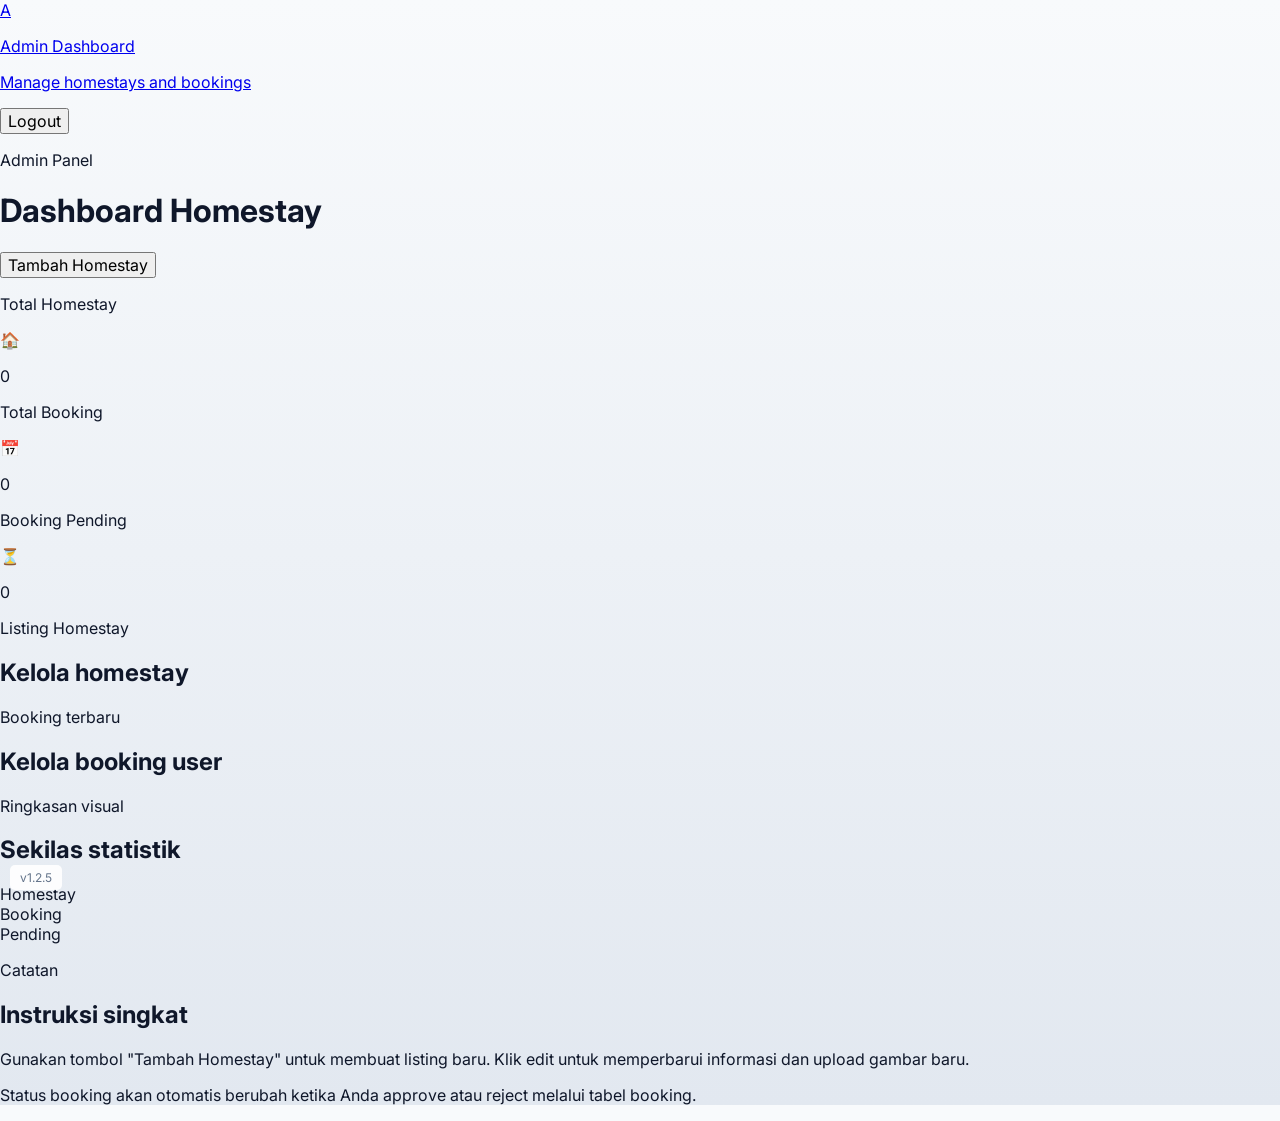
==== commit 101565b7: "admin page optimized for mobile devices" ====
--- a/admin.html
+++ b/admin.html
@@ -52,18 +52,18 @@
         </div>
       </header>
 
-      <main class="mx-auto max-w-7xl px-4 py-8 sm:px-6 lg:px-8">
-        <div class="grid gap-5 xl:grid-cols-[1.5fr_1fr]">
+      <main class="mx-auto max-w-7xl px-4 py-6 sm:px-6 lg:px-8">
+        <div class="grid gap-5">
           <div class="space-y-5">
-            <div class="rounded-[2rem] bg-white p-5 sm:p-6 shadow-sm">
+            <div class="rounded-[2rem] bg-white p-4 sm:p-6 shadow-sm">
               <div
                 class="flex flex-col gap-3 sm:flex-row sm:items-center sm:justify-between"
               >
                 <div>
-                  <p class="text-sm uppercase tracking-[0.24em] text-slate-500">
+                  <p class="text-xs uppercase tracking-[0.24em] text-slate-500">
                     Admin Panel
                   </p>
-                  <h1 class="text-2xl sm:text-3xl font-semibold text-slate-900">
+                  <h1 class="text-xl sm:text-3xl font-semibold text-slate-900">
                     Dashboard Homestay
                   </h1>
                 </div>
@@ -74,63 +74,63 @@
                   Tambah Homestay
                 </button>
               </div>
-              <div class="mt-5 grid gap-4 sm:grid-cols-3">
+              <div class="mt-5 grid gap-4 grid-cols-1 sm:grid-cols-3">
                 <div
-                  class="rounded-2xl border border-slate-200 bg-gradient-to-br from-slate-50 to-white p-5 shadow-sm transition-all duration-200 hover:shadow-md"
-                >
-                  <div class="flex items-center justify-between mb-3">
-                    <p class="text-sm font-medium text-slate-600">
+                  class="rounded-2xl border border-slate-200 bg-gradient-to-br from-slate-50 to-white p-4 shadow-sm transition-all duration-200 hover:shadow-md"
+                >
+                  <div class="flex items-center justify-between mb-2">
+                    <p class="text-xs font-medium text-slate-600">
                       Total Homestay
                     </p>
                     <div
-                      class="h-10 w-10 flex items-center justify-center rounded-2xl bg-slate-100 text-2xl"
+                      class="h-9 w-9 flex items-center justify-center rounded-2xl bg-slate-100 text-xl"
                     >
                       🏠
                     </div>
                   </div>
                   <p
                     id="statHomestay"
-                    class="text-3xl sm:text-4xl font-bold text-slate-900"
+                    class="text-2xl sm:text-4xl font-bold text-slate-900"
                   >
                     0
                   </p>
                 </div>
                 <div
-                  class="rounded-2xl border border-slate-200 bg-gradient-to-br from-blue-50 to-white p-5 shadow-sm transition-all duration-200 hover:shadow-md"
-                >
-                  <div class="flex items-center justify-between mb-3">
-                    <p class="text-sm font-medium text-slate-600">
+                  class="rounded-2xl border border-slate-200 bg-gradient-to-br from-blue-50 to-white p-4 shadow-sm transition-all duration-200 hover:shadow-md"
+                >
+                  <div class="flex items-center justify-between mb-2">
+                    <p class="text-xs font-medium text-slate-600">
                       Total Booking
                     </p>
                     <div
-                      class="h-10 w-10 flex items-center justify-center rounded-2xl bg-blue-100 text-2xl"
+                      class="h-9 w-9 flex items-center justify-center rounded-2xl bg-blue-100 text-xl"
                     >
                       📅
                     </div>
                   </div>
                   <p
                     id="statBooking"
-                    class="text-3xl sm:text-4xl font-bold text-slate-900"
+                    class="text-2xl sm:text-4xl font-bold text-slate-900"
                   >
                     0
                   </p>
                 </div>
                 <div
-                  class="rounded-2xl border border-slate-200 bg-gradient-to-br from-amber-50 to-white p-5 shadow-sm transition-all duration-200 hover:shadow-md"
-                >
-                  <div class="flex items-center justify-between mb-3">
-                    <p class="text-sm font-medium text-slate-600">
+                  class="rounded-2xl border border-slate-200 bg-gradient-to-br from-amber-50 to-white p-4 shadow-sm transition-all duration-200 hover:shadow-md"
+                >
+                  <div class="flex items-center justify-between mb-2">
+                    <p class="text-xs font-medium text-slate-600">
                       Booking Pending
                     </p>
                     <div
-                      class="h-10 w-10 flex items-center justify-center rounded-2xl bg-amber-100 text-2xl"
+                      class="h-9 w-9 flex items-center justify-center rounded-2xl bg-amber-100 text-xl"
                     >
                       ⏳
                     </div>
                   </div>
                   <p
                     id="statPending"
-                    class="text-3xl sm:text-4xl font-bold text-slate-900"
+                    class="text-2xl sm:text-4xl font-bold text-slate-900"
                   >
                     0
                   </p>
@@ -138,59 +138,59 @@
               </div>
             </div>
 
-            <section class="rounded-[2rem] bg-white p-5 sm:p-6 shadow-sm">
+            <section class="rounded-[2rem] bg-white p-4 sm:p-6 shadow-sm">
               <div class="flex items-center justify-between gap-3">
                 <div>
-                  <p class="text-sm uppercase tracking-[0.24em] text-slate-500">
+                  <p class="text-xs uppercase tracking-[0.24em] text-slate-500">
                     Listing Homestay
                   </p>
-                  <h2 class="text-xl sm:text-2xl font-semibold text-slate-900">
+                  <h2 class="text-lg sm:text-2xl font-semibold text-slate-900">
                     Kelola homestay
                   </h2>
                 </div>
               </div>
-              <div id="homestayTable" class="mt-5 space-y-4"></div>
+              <div id="homestayTable" class="mt-4 space-y-4"></div>
             </section>
 
-            <section class="rounded-[2rem] bg-white p-5 sm:p-6 shadow-sm">
+            <section class="rounded-[2rem] bg-white p-4 sm:p-6 shadow-sm">
               <div class="flex items-center justify-between gap-3">
                 <div>
-                  <p class="text-sm uppercase tracking-[0.24em] text-slate-500">
+                  <p class="text-xs uppercase tracking-[0.24em] text-slate-500">
                     Booking terbaru
                   </p>
-                  <h2 class="text-xl sm:text-2xl font-semibold text-slate-900">
+                  <h2 class="text-lg sm:text-2xl font-semibold text-slate-900">
                     Kelola booking user
                   </h2>
                 </div>
               </div>
-              <div id="bookingTable" class="mt-5 space-y-4"></div>
+              <div id="bookingTable" class="mt-4 space-y-4"></div>
             </section>
           </div>
 
           <div class="space-y-5">
-            <section class="rounded-[2rem] bg-white p-5 sm:p-6 shadow-sm">
-              <div class="flex items-center justify-between mb-5">
+            <section class="rounded-[2rem] bg-white p-4 sm:p-6 shadow-sm">
+              <div class="flex items-center justify-between mb-4">
                 <div>
                   <p
-                    class="text-sm uppercase tracking-[0.24em] text-slate-500 mb-1"
+                    class="text-xs uppercase tracking-[0.24em] text-slate-500 mb-1"
                   >
                     Ringkasan visual
                   </p>
-                  <h2 class="text-xl sm:text-2xl font-semibold text-slate-900">
+                  <h2 class="text-lg sm:text-2xl font-semibold text-slate-900">
                     Sekilas statistik
                   </h2>
                 </div>
               </div>
-              <div class="space-y-5">
-                <div>
-                  <div class="mb-3 flex items-center justify-between text-sm">
+              <div class="space-y-4">
+                <div>
+                  <div class="mb-2 flex items-center justify-between text-sm">
                     <span class="font-medium text-slate-700">Homestay</span>
                     <span
                       id="chartHomestay"
                       class="font-semibold text-slate-900"
                     ></span>
                   </div>
-                  <div class="h-4 overflow-hidden rounded-full bg-slate-100">
+                  <div class="h-3 overflow-hidden rounded-full bg-slate-100">
                     <div
                       id="barHomestay"
                       class="h-full rounded-full bg-gradient-to-r from-emerald-400 to-emerald-600 transition-all duration-1000 ease-out"
@@ -199,14 +199,14 @@
                   </div>
                 </div>
                 <div>
-                  <div class="mb-3 flex items-center justify-between text-sm">
+                  <div class="mb-2 flex items-center justify-between text-sm">
                     <span class="font-medium text-slate-700">Booking</span>
                     <span
                       id="chartBooking"
                       class="font-semibold text-slate-900"
                     ></span>
                   </div>
-                  <div class="h-4 overflow-hidden rounded-full bg-slate-100">
+                  <div class="h-3 overflow-hidden rounded-full bg-slate-100">
                     <div
                       id="barBooking"
                       class="h-full rounded-full bg-gradient-to-r from-blue-400 to-blue-600 transition-all duration-1000 ease-out"
@@ -215,14 +215,14 @@
                   </div>
                 </div>
                 <div>
-                  <div class="mb-3 flex items-center justify-between text-sm">
+                  <div class="mb-2 flex items-center justify-between text-sm">
                     <span class="font-medium text-slate-700">Pending</span>
                     <span
                       id="chartPending"
                       class="font-semibold text-slate-900"
                     ></span>
                   </div>
-                  <div class="h-4 overflow-hidden rounded-full bg-slate-100">
+                  <div class="h-3 overflow-hidden rounded-full bg-slate-100">
                     <div
                       id="barPending"
                       class="h-full rounded-full bg-gradient-to-r from-amber-400 to-amber-600 transition-all duration-1000 ease-out"
@@ -233,16 +233,18 @@
               </div>
             </section>
 
-            <section class="rounded-[2rem] bg-white p-5 sm:p-6 shadow-sm">
+            <section class="rounded-[2rem] bg-white p-4 sm:p-6 shadow-sm">
               <div>
-                <p class="text-sm uppercase tracking-[0.24em] text-slate-500">
+                <p class="text-xs uppercase tracking-[0.24em] text-slate-500">
                   Catatan
                 </p>
-                <h2 class="text-xl sm:text-2xl font-semibold text-slate-900">
+                <h2 class="text-lg sm:text-2xl font-semibold text-slate-900">
                   Instruksi singkat
                 </h2>
               </div>
-              <div class="mt-4 space-y-3 text-sm leading-7 text-slate-600">
+              <div
+                class="mt-3 space-y-2 text-sm leading-relaxed text-slate-600"
+              >
                 <p>
                   Gunakan tombol "Tambah Homestay" untuk membuat listing baru.
                   Klik edit untuk memperbarui informasi dan upload gambar baru.
@@ -262,81 +264,81 @@
         class="fixed inset-0 z-50 hidden items-center justify-center bg-slate-900/60 p-4 backdrop-blur-sm modal-overlay"
       >
         <div
-          class="relative w-full max-w-3xl max-h-[90vh] overflow-hidden rounded-[2rem] bg-white shadow-2xl flex flex-col modal-content-mobile"
+          class="relative w-full max-w-3xl max-h-[90vh] overflow-hidden rounded-[1.5rem] bg-white shadow-2xl flex flex-col modal-content-mobile"
         >
           <button
             id="closeHomestayModal"
-            class="absolute right-4 top-4 inline-flex h-11 w-11 items-center justify-center rounded-full bg-slate-100 text-slate-900 shadow-sm transition hover:bg-slate-200 z-10"
+            class="absolute right-3 top-3 inline-flex h-10 w-10 items-center justify-center rounded-full bg-slate-100 text-slate-900 shadow-sm transition hover:bg-slate-200 z-10"
           >
             ×
           </button>
-          <div class="p-6 sm:p-8 overflow-y-auto flex-1 modal-padding-mobile">
+          <div class="p-4 sm:p-6 overflow-y-auto flex-1 modal-padding-mobile">
             <h2
               id="homestayModalTitle"
-              class="text-2xl font-semibold text-slate-900 mb-2"
+              class="text-xl font-semibold text-slate-900 mb-2"
             >
               Tambah Homestay
             </h2>
-            <p class="text-sm text-slate-500 mb-6">
+            <p class="text-xs text-slate-500 mb-5">
               Isi detail homestay Anda di bawah ini
             </p>
 
-            <div class="space-y-5">
+            <div class="space-y-4">
               <!-- Basic Info Section -->
-              <div class="grid gap-4 sm:grid-cols-2">
-                <div class="sm:col-span-2">
-                  <label class="block text-sm font-medium text-slate-700 mb-2"
+              <div class="grid gap-3">
+                <div>
+                  <label class="block text-xs font-medium text-slate-700 mb-1.5"
                     >Nama Homestay</label
                   >
                   <input
                     id="homestayName"
                     type="text"
                     placeholder="Masukkan nama homestay"
-                    class="w-full rounded-2xl border border-slate-200 bg-white px-4 py-3.5 text-sm text-slate-900 outline-none transition-all duration-200 focus:border-slate-400 focus:ring-4 focus:ring-slate-100"
-                  />
-                </div>
-
-                <div class="sm:col-span-2">
-                  <label class="block text-sm font-medium text-slate-700 mb-2"
+                    class="w-full rounded-xl border border-slate-200 bg-white px-3.5 py-2.5 text-sm text-slate-900 outline-none transition-all duration-200 focus:border-slate-400 focus:ring-3 focus:ring-slate-100"
+                  />
+                </div>
+
+                <div>
+                  <label class="block text-xs font-medium text-slate-700 mb-1.5"
                     >Deskripsi</label
                   >
                   <textarea
                     id="homestayDescription"
-                    rows="4"
+                    rows="3"
                     placeholder="Ceritakan sedikit tentang homestay Anda..."
-                    class="w-full rounded-2xl border border-slate-200 bg-white px-4 py-3.5 text-sm text-slate-900 outline-none transition-all duration-200 focus:border-slate-400 focus:ring-4 focus:ring-slate-100 resize-none"
+                    class="w-full rounded-xl border border-slate-200 bg-white px-3.5 py-2.5 text-sm text-slate-900 outline-none transition-all duration-200 focus:border-slate-400 focus:ring-3 focus:ring-slate-100 resize-none"
                   ></textarea>
                 </div>
               </div>
 
               <!-- Details Section -->
-              <div class="grid gap-4 sm:grid-cols-2">
-                <div>
-                  <label class="block text-sm font-medium text-slate-700 mb-2"
+              <div class="grid gap-3 sm:grid-cols-2">
+                <div>
+                  <label class="block text-xs font-medium text-slate-700 mb-1.5"
                     >Lokasi</label
                   >
                   <input
                     id="homestayLocation"
                     type="text"
                     placeholder="Contoh: Bali, Indonesia"
-                    class="w-full rounded-2xl border border-slate-200 bg-white px-4 py-3.5 text-sm text-slate-900 outline-none transition-all duration-200 focus:border-slate-400 focus:ring-4 focus:ring-slate-100"
-                  />
-                </div>
-
-                <div>
-                  <label class="block text-sm font-medium text-slate-700 mb-2"
+                    class="w-full rounded-xl border border-slate-200 bg-white px-3.5 py-2.5 text-sm text-slate-900 outline-none transition-all duration-200 focus:border-slate-400 focus:ring-3 focus:ring-slate-100"
+                  />
+                </div>
+
+                <div>
+                  <label class="block text-xs font-medium text-slate-700 mb-1.5"
                     >Harga per Malam</label
                   >
                   <input
                     id="homestayPrice"
                     type="text"
                     placeholder="Rp 0"
-                    class="w-full rounded-2xl border border-slate-200 bg-white px-4 py-3.5 text-sm text-slate-900 outline-none transition-all duration-200 focus:border-slate-400 focus:ring-4 focus:ring-slate-100"
-                  />
-                </div>
-
-                <div>
-                  <label class="block text-sm font-medium text-slate-700 mb-2"
+                    class="w-full rounded-xl border border-slate-200 bg-white px-3.5 py-2.5 text-sm text-slate-900 outline-none transition-all duration-200 focus:border-slate-400 focus:ring-3 focus:ring-slate-100"
+                  />
+                </div>
+
+                <div>
+                  <label class="block text-xs font-medium text-slate-700 mb-1.5"
                     >Kapasitas Tamu</label
                   >
                   <input
@@ -344,17 +346,17 @@
                     type="number"
                     min="1"
                     placeholder="2"
-                    class="w-full rounded-2xl border border-slate-200 bg-white px-4 py-3.5 text-sm text-slate-900 outline-none transition-all duration-200 focus:border-slate-400 focus:ring-4 focus:ring-slate-100"
-                  />
-                </div>
-
-                <div>
-                  <label class="block text-sm font-medium text-slate-700 mb-2"
+                    class="w-full rounded-xl border border-slate-200 bg-white px-3.5 py-2.5 text-sm text-slate-900 outline-none transition-all duration-200 focus:border-slate-400 focus:ring-3 focus:ring-slate-100"
+                  />
+                </div>
+
+                <div>
+                  <label class="block text-xs font-medium text-slate-700 mb-1.5"
                     >Status</label
                   >
                   <select
                     id="homestayStatus"
-                    class="w-full rounded-2xl border border-slate-200 bg-white px-4 py-3.5 text-sm text-slate-900 outline-none transition-all duration-200 focus:border-slate-400 focus:ring-4 focus:ring-slate-100 cursor-pointer"
+                    class="w-full rounded-xl border border-slate-200 bg-white px-3.5 py-2.5 text-sm text-slate-900 outline-none transition-all duration-200 focus:border-slate-400 focus:ring-3 focus:ring-slate-100 cursor-pointer"
                   >
                     <option value="Ready">Ready</option>
                     <option value="Booked">Booked</option>
@@ -365,53 +367,53 @@
 
               <!-- Facilities -->
               <div>
-                <label class="block text-sm font-medium text-slate-700 mb-2"
+                <label class="block text-xs font-medium text-slate-700 mb-1.5"
                   >Fasilitas</label
                 >
                 <input
                   id="homestayFacilities"
                   type="text"
                   placeholder="AC, WiFi, TV (pisahkan dengan koma)"
-                  class="w-full rounded-2xl border border-slate-200 bg-white px-4 py-3.5 text-sm text-slate-900 outline-none transition-all duration-200 focus:border-slate-400 focus:ring-4 focus:ring-slate-100"
+                  class="w-full rounded-xl border border-slate-200 bg-white px-3.5 py-2.5 text-sm text-slate-900 outline-none transition-all duration-200 focus:border-slate-400 focus:ring-3 focus:ring-slate-100"
                 />
               </div>
 
               <!-- Hero Toggle -->
-              <div class="rounded-2xl border border-slate-200 bg-slate-50 p-4">
-                <div class="flex items-center gap-3">
+              <div class="rounded-xl border border-slate-200 bg-slate-50 p-3.5">
+                <div class="flex items-center gap-2.5">
                   <input
                     id="homestayShowInHero"
                     type="checkbox"
-                    class="h-5 w-5 rounded border-slate-300 text-slate-900 focus:ring-slate-500 cursor-pointer"
+                    class="h-4.5 w-4.5 rounded border-slate-300 text-slate-900 focus:ring-slate-500 cursor-pointer"
                   />
                   <label
                     for="homestayShowInHero"
-                    class="text-sm font-medium text-slate-700 cursor-pointer"
+                    class="text-xs font-medium text-slate-700 cursor-pointer"
                     >Tampilkan di bagian hero utama</label
                   >
                 </div>
-                <p class="text-xs text-slate-500 mt-2 ml-8">
+                <p class="text-[0.65rem] text-slate-500 mt-1.5 ml-7">
                   Homestay ini akan muncul di carousel di halaman depan
                 </p>
               </div>
 
               <!-- Image Section -->
-              <div class="space-y-3">
-                <label class="block text-sm font-medium text-slate-700"
+              <div class="space-y-2.5">
+                <label class="block text-xs font-medium text-slate-700"
                   >Gambar Utama</label
                 >
                 <input
                   id="homestayImage"
                   type="text"
                   placeholder="https://drive.google.com/file/d/... atau URL gambar"
-                  class="w-full rounded-2xl border border-slate-200 bg-white px-4 py-3.5 text-sm text-slate-900 outline-none transition-all duration-200 focus:border-slate-400 focus:ring-4 focus:ring-slate-100"
+                  class="w-full rounded-xl border border-slate-200 bg-white px-3.5 py-2.5 text-sm text-slate-900 outline-none transition-all duration-200 focus:border-slate-400 focus:ring-3 focus:ring-slate-100"
                 />
-                <p class="text-xs text-slate-500">
+                <p class="text-[0.65rem] text-slate-500">
                   Contoh: https://drive.google.com/file/d/FILE_ID/view
                 </p>
                 <p
                   id="homestayImageWarning"
-                  class="hidden text-sm font-medium text-rose-600 bg-rose-50 px-4 py-3 rounded-2xl"
+                  class="hidden text-xs font-medium text-rose-600 bg-rose-50 px-3.5 py-2.5 rounded-xl"
                 >
                   Link gambar tidak valid atau tidak dapat diakses. Pastikan
                   file Google Drive dapat dilihat oleh siapa saja yang memiliki
@@ -419,22 +421,22 @@
                 </p>
                 <div
                   id="homestayImagePreview"
-                  class="hidden overflow-hidden rounded-2xl border border-slate-200 bg-slate-50"
+                  class="hidden overflow-hidden rounded-xl border border-slate-200 bg-slate-50"
                 >
                   <img
                     id="homestayImagePreviewImg"
                     src=""
                     alt="Preview gambar homestay"
-                    class="w-full h-64 object-cover"
+                    class="w-full h-48 object-cover"
                   />
                 </div>
               </div>
 
               <!-- Action Buttons -->
-              <div class="flex items-center justify-end gap-3 pt-4">
+              <div class="flex items-center justify-end gap-2.5 pt-3">
                 <button
                   id="saveHomestayButton"
-                  class="rounded-2xl bg-slate-900 px-6 py-3 text-sm font-semibold text-white transition-all duration-200 hover:bg-slate-800 hover:shadow-lg hover:-translate-y-0.5"
+                  class="w-full sm:w-auto rounded-xl bg-slate-900 px-5 py-2.5 text-sm font-semibold text-white transition-all duration-200 hover:bg-slate-800 hover:shadow-md"
                 >
                   Simpan Homestay
                 </button>
--- a/assets/css/style.css
+++ b/assets/css/style.css
@@ -123,22 +123,22 @@
 /* Mobile optimizations */
 @media (max-width: 640px) {
   h1 {
-    font-size: 2.25rem !important;
+    font-size: 2rem !important;
   }
 
   h2 {
-    font-size: 1.5rem !important;
+    font-size: 1.25rem !important;
   }
 
   /* Modal for mobile: full-screen with smaller radius */
   .modal-content-mobile {
-    border-radius: 1.25rem !important;
+    border-radius: 1rem !important;
     max-height: 95vh !important;
   }
 
   /* Adjust padding for modals on mobile */
   .modal-padding-mobile {
-    padding: 1.25rem !important;
+    padding: 1rem !important;
   }
 
   /* Stack login/register on mobile */
@@ -149,19 +149,19 @@
   .auth-border-mobile {
     border-right: none !important;
     border-bottom: 1px solid #e2e8f0;
-    padding-bottom: 1.25rem;
-    margin-bottom: 1.25rem;
+    padding-bottom: 1rem;
+    margin-bottom: 1rem;
     padding-right: 0 !important;
   }
 
   /* Smaller padding for form elements on mobile */
   input, button, select, textarea {
-    padding-top: 0.625rem !important;
-    padding-bottom: 0.625rem !important;
+    padding-top: 0.5rem !important;
+    padding-bottom: 0.5rem !important;
   }
 
   /* Reduce gap in hero card on mobile */
   #heroCard {
-    padding: 1.25rem !important;
+    padding: 1rem !important;
   }
 }
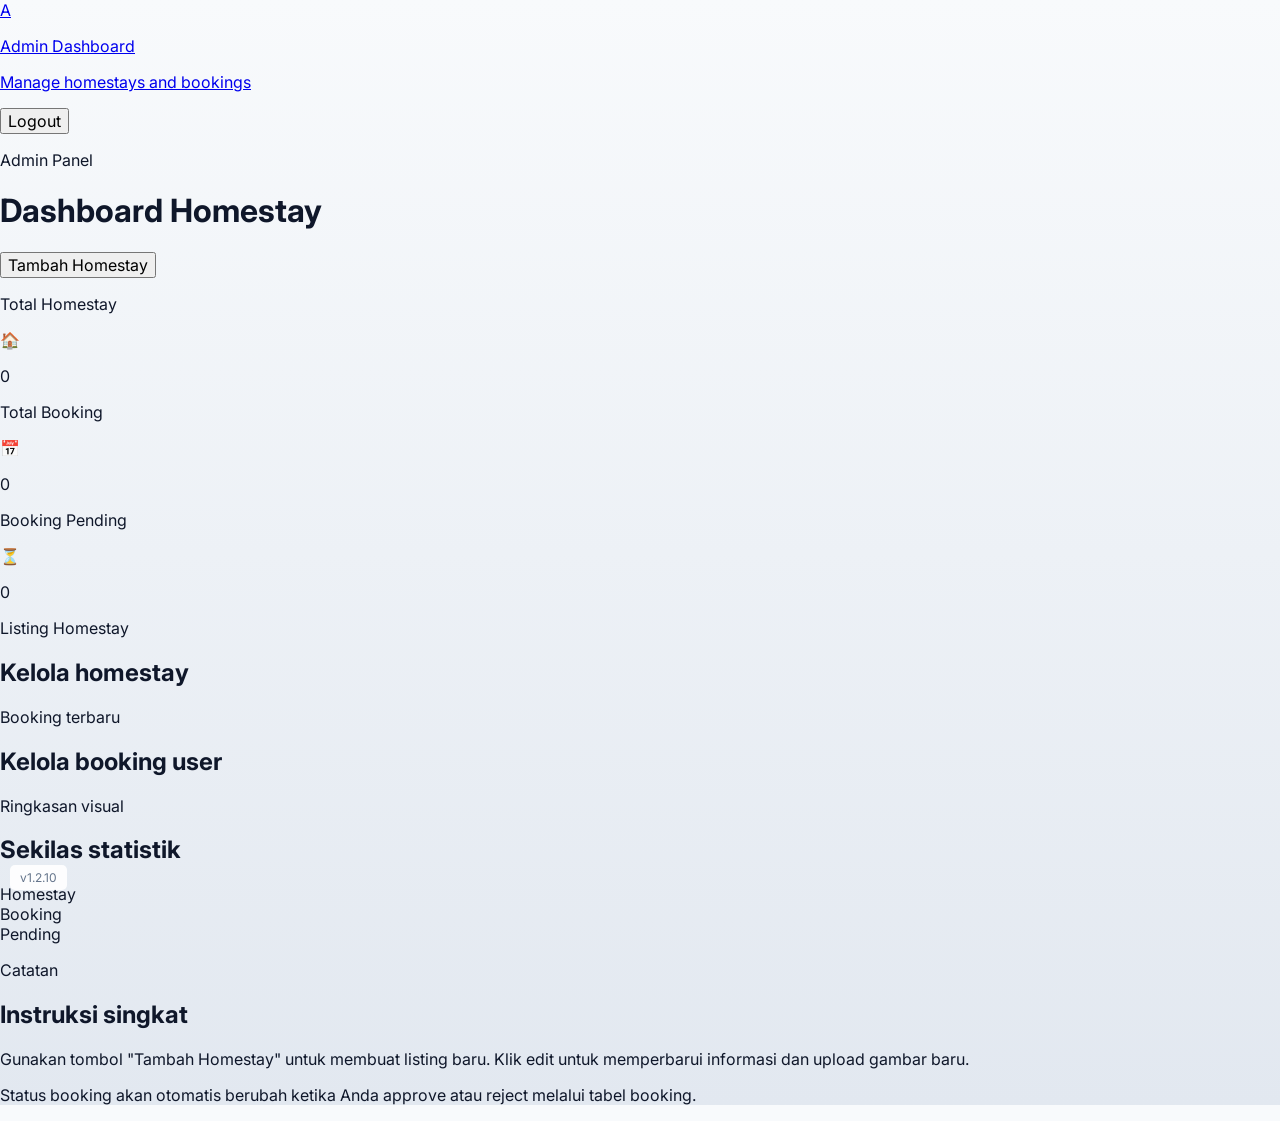
==== commit e3101c19: "logo" ====
--- a/admin.html
+++ b/admin.html
@@ -11,6 +11,7 @@
     <meta name="apple-mobile-web-app-status-bar-style" content="default" />
     <meta name="apple-mobile-web-app-title" content="Homestay Booking" />
     <link rel="manifest" href="manifest.json" />
+    <link rel="icon" href="assets/imgs/logo.png" />
     <link rel="apple-touch-icon" href="assets/icons/app-icon.svg" />
     <link rel="preconnect" href="https://fonts.googleapis.com" />
     <link rel="preconnect" href="https://fonts.gstatic.com" crossorigin />
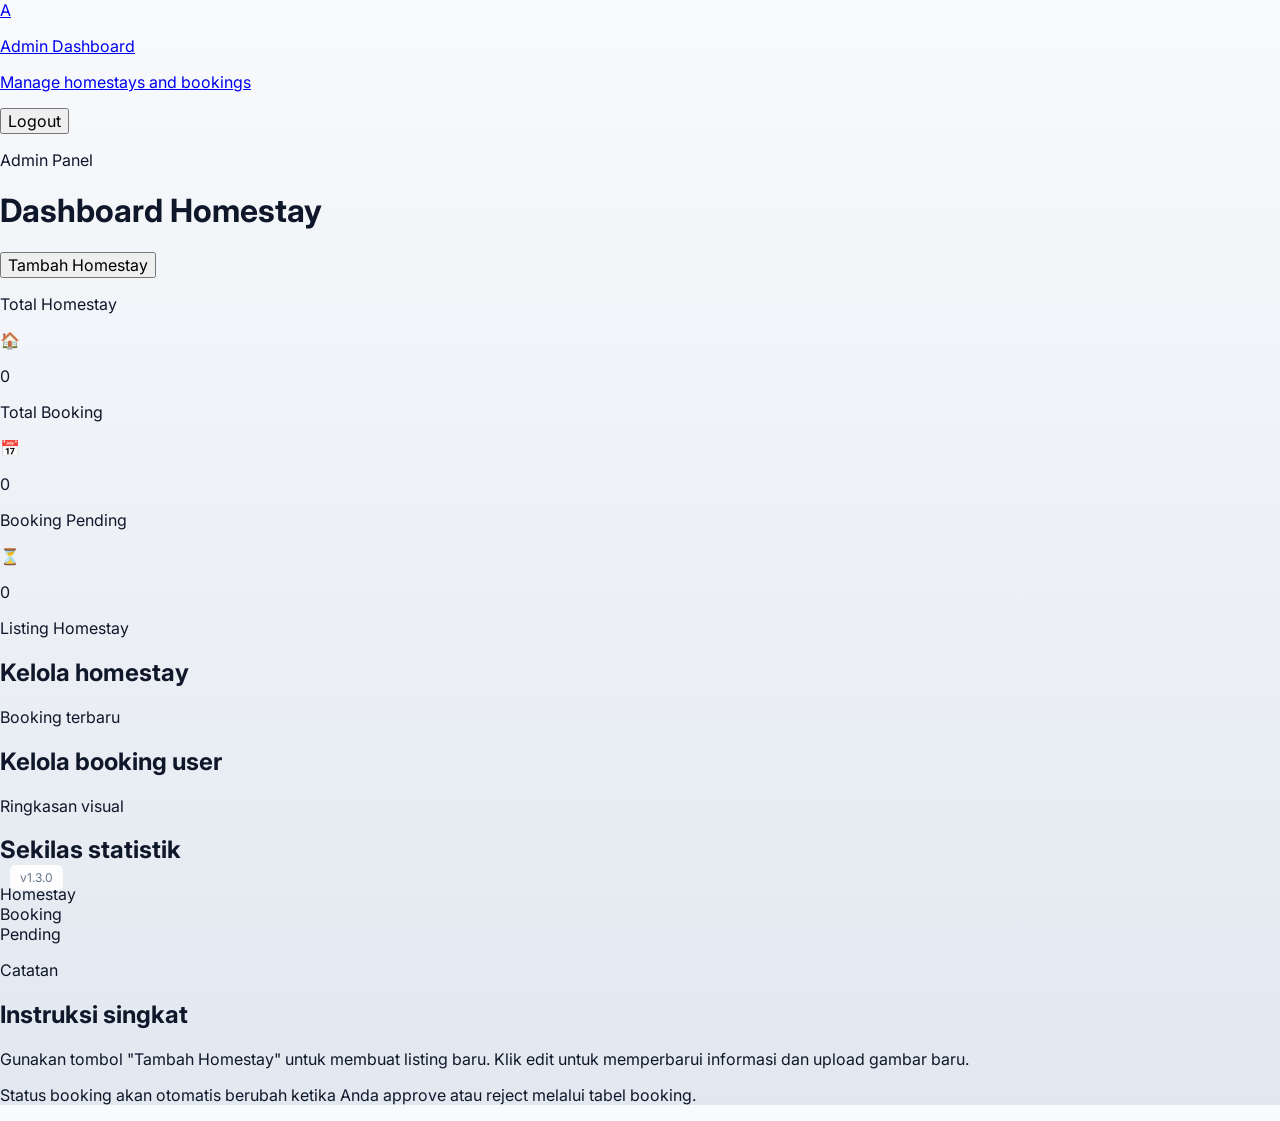
==== commit da57788b: "Caching problem" ====
--- a/admin.html
+++ b/admin.html
@@ -3,6 +3,12 @@
   <head>
     <meta charset="UTF-8" />
     <meta name="viewport" content="width=device-width, initial-scale=1.0" />
+    <meta
+      http-equiv="Cache-Control"
+      content="no-cache, no-store, must-revalidate"
+    />
+    <meta http-equiv="Pragma" content="no-cache" />
+    <meta http-equiv="Expires" content="0" />
     <title>Admin Dashboard - Homestay Booking</title>
     <script src="https://cdn.tailwindcss.com"></script>
     <meta name="theme-color" content="#0f172a" />
@@ -10,16 +16,16 @@
     <meta name="apple-mobile-web-app-capable" content="yes" />
     <meta name="apple-mobile-web-app-status-bar-style" content="default" />
     <meta name="apple-mobile-web-app-title" content="Homestay Booking" />
-    <link rel="manifest" href="manifest.json" />
-    <link rel="icon" href="assets/imgs/logo.png" />
-    <link rel="apple-touch-icon" href="assets/icons/app-icon.svg" />
+    <link rel="manifest" href="manifest.json?v=2" />
+    <link rel="icon" href="assets/imgs/logo.png?v=2" />
+    <link rel="apple-touch-icon" href="assets/icons/app-icon.svg?v=2" />
     <link rel="preconnect" href="https://fonts.googleapis.com" />
     <link rel="preconnect" href="https://fonts.gstatic.com" crossorigin />
     <link
-      href="https://fonts.googleapis.com/css2?family=Inter:wght@400;500;600;700&display=swap"
+      href="https://fonts.googleapis.com/css2?family=Inter:wght=400;500;600;700&display=swap"
       rel="stylesheet"
     />
-    <link rel="stylesheet" href="assets/css/style.css" />
+    <link rel="stylesheet" href="assets/css/style.css?v=2" />
   </head>
   <body class="bg-slate-50 text-slate-900">
     <div class="min-h-screen">
@@ -448,9 +454,9 @@
       </div>
     </div>
 
-    <script type="module" src="js/admin.js"></script>
+    <script type="module" src="js/admin.js?v=2"></script>
     <script>
-      fetch("version.html")
+      fetch("version.html?v=2")
         .then((response) => response.text())
         .then((html) => {
           document.body.insertAdjacentHTML("beforeend", html);
